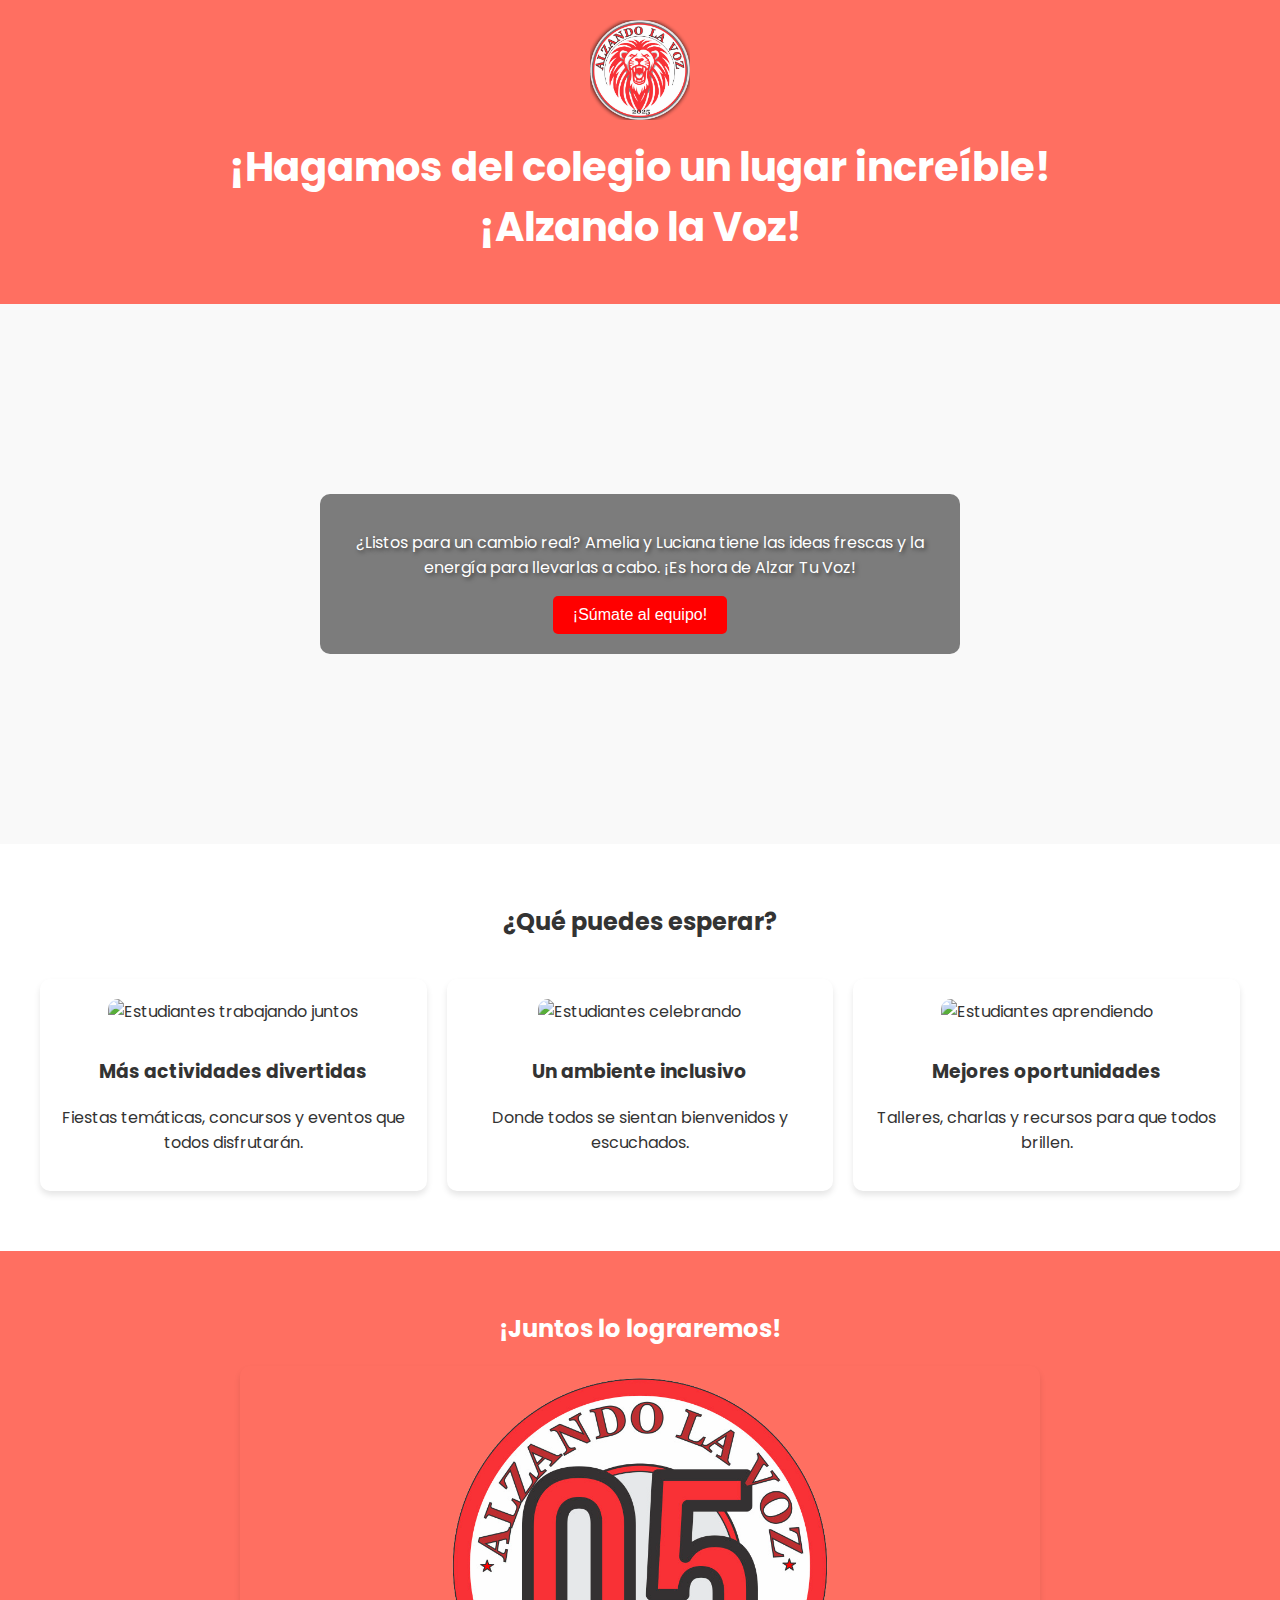
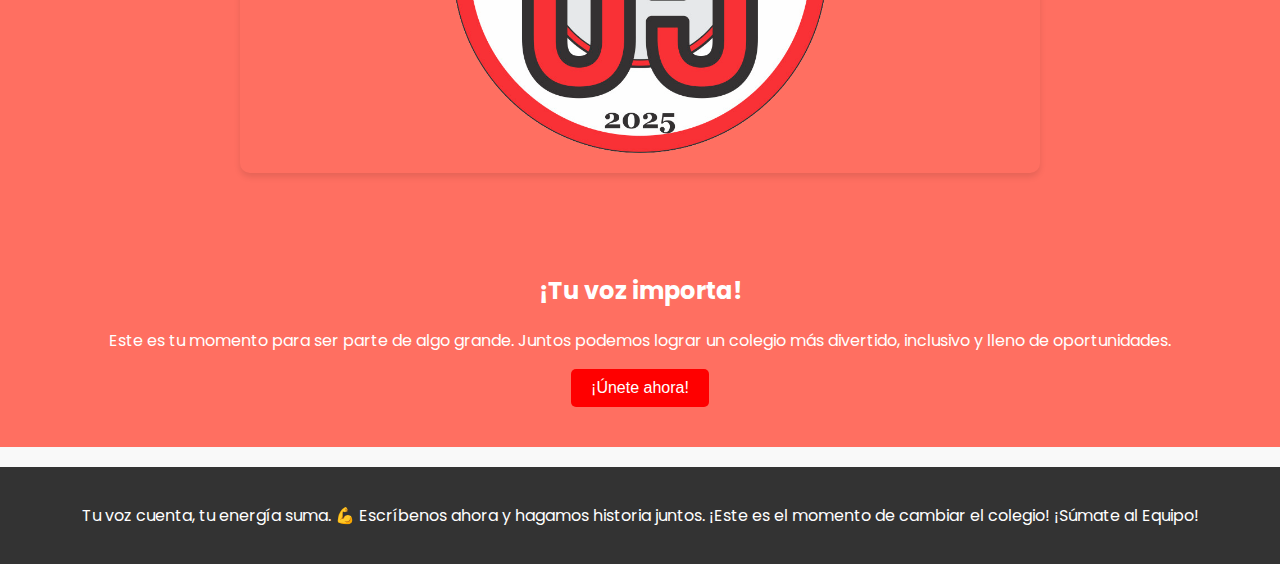
==== index.html @ 97600b5e "Rename index(1).html to index.html" ====
<!DOCTYPE html>
<html lang="es">
<head>
  <meta charset="UTF-8">
  <meta name="viewport" content="width=device-width, initial-scale=1.0">
  <title>¡Únete al cambio con Amelia y Luciana!</title>
  <link rel="stylesheet" href="styles.css">
  <link href="https://fonts.googleapis.com/css2?family=Montserrat:wght@400;700&family=Poppins:wght@300;600&display=swap" rel="stylesheet">
</head>
<body>
  <header>
    <div class="logo">
      <img src="logo-leon.png" alt="Logo de la campaña">
    </div>
    <h1>¡Hagamos del colegio un lugar increíble!
        </br> ¡Alzando la Voz!
    </h1>
  </header>

  <section class="hero">
    <div class="hero-content">
      <p>¿Listos para un cambio real? Amelia y Luciana tiene las ideas frescas y la energía para llevarlas a cabo. ¡Es hora de Alzar Tu Voz!</p>
      <button class="cta-button">¡Súmate al equipo!</button>
    </div>
  </section>

  <section class="ideas">
    <h2>¿Qué puedes esperar?</h2>
    <div class="idea-grid">
      <div class="idea-card">
        <img src="paul-stewart-KW1tupxfGII-unsplash.jpg" alt="Estudiantes trabajando juntos">
        <h3>Más actividades divertidas</h3>
        <p>Fiestas temáticas, concursos y eventos que todos disfrutarán.</p>
      </div>
      <div class="idea-card">
        <img src="mesh-TRVSyEf4UEE-unsplash.jpg" alt="Estudiantes celebrando">
        <h3>Un ambiente inclusivo</h3>
        <p>Donde todos se sientan bienvenidos y escuchados.</p>
      </div>
      <div class="idea-card">
        <img src="samuel-yongbo-kwon-iUA5g0iyuM4-unsplash.jpg" alt="Estudiantes aprendiendo">
        <h3>Mejores oportunidades</h3>
        <p>Talleres, charlas y recursos para que todos brillen.</p>
      </div>
    </div>
  </section>

  <!-- Nueva sección con imagen interactiva -->
  <section class="interactive-image">
    <h2>¡Juntos lo lograremos!</h2>
    <div class="image-container">
      <img src="logonumero.png" alt="Estudiantes celebrando juntos">
      <p class="image-caption">¡Tu apoyo hace la diferencia!</p>
    </div>
  </section>

  <section class="call-to-action">
    <h2>¡Tu voz importa!</h2>
    <p>Este es tu momento para ser parte de algo grande. Juntos podemos lograr un colegio más divertido, inclusivo y lleno de oportunidades.</p>
    <button class="cta-button">¡Únete ahora!</button>
  </section>

  <footer>
    <p>Tu voz cuenta, tu energía suma. 💪 Escríbenos ahora y hagamos historia juntos. ¡Este es el momento de cambiar el colegio! ¡Súmate al Equipo!</p>
    <div class="social-links">
    </div>
  </footer>

  <script src="script.js"></script>
</body>
</html>
---- styles.css ----
/* Estilos generales */
body {
  font-family: 'Poppins', sans-serif;
  margin: 0;
  padding: 0;
  background-color: #f9f9f9;
  color: #333;
  text-align: center;
  overflow-x: hidden;
}

header {
  background-color: #FF6F61; /* Color vibrante */
  padding: 20px;
  color: white;
  position: relative;
  overflow: hidden;
}

header::before {
  content: '';
  position: absolute;
  top: 0;
  left: -100%;
  width: 100%;
  height: 100%;
  background: linear-gradient(90deg, transparent, rgba(255, 255, 255, 0.4), transparent);
  animation: shine 3s infinite;
}

@keyframes shine {
  0% { left: -100%; }
  100% { left: 100%; }
}

.logo img {
  width: 100px;
  animation: spin 4s linear infinite;
}

@keyframes spin {
  0% { transform: rotate(0deg); }
  100% { transform: rotate(360deg); }
}

h1 {
  font-size: 2.5rem;
  margin-top: 10px;
  animation: fadeInDown 1.5s ease;
}

@keyframes fadeInDown {
  0% { opacity: 0; transform: translateY(-20px); }
  100% { opacity: 1; transform: translateY(0); }
}

.hero {
  background: url('https://images.unsplash.com/photo-1521737604893-d14cc237f11d?ixlib=rb-1.2.1&auto=format&fit=crop&w=1384&q=80') no-repeat center center/cover;
  height: 60vh;
  display: flex;
  justify-content: center;
  align-items: center;
  color: white;
  text-shadow: 2px 2px 4px rgba(0, 0, 0, 0.5);
  animation: fadeIn 2s ease;
}

.hero-content {
  max-width: 600px;
  padding: 20px;
  background: rgba(0, 0, 0, 0.5);
  border-radius: 10px;
}

.cta-button {
  background-color: #FF0000; /* Rojo vibrante */
  color: white; /* Texto en blanco */
  padding: 10px 20px;
  border: none;
  border-radius: 5px;
  font-size: 1rem;
  cursor: pointer;
  transition: background-color 0.3s ease, transform 0.3s ease;
}

.cta-button:hover {
  background-color: #CC0000; /* Rojo más oscuro al hacer hover */
  transform: scale(1.1);
}

.ideas {
  padding: 40px 20px;
  background-color: #fff;
}

.idea-grid {
  display: grid;
  grid-template-columns: repeat(auto-fit, minmax(250px, 1fr));
  gap: 20px;
  padding: 20px;
}

.idea-card {
  background-color: #fff;
  padding: 20px;
  border-radius: 10px;
  box-shadow: 0 4px 6px rgba(0, 0, 0, 0.1);
  transition: transform 0.3s ease, box-shadow 0.3s ease;
}

.idea-card:hover {
  transform: translateY(-10px);
  box-shadow: 0 8px 12px rgba(0, 0, 0, 0.2);
}

.idea-card img {
  width: 100%;
  border-radius: 10px;
  margin-bottom: 15px;
}

/* Estilos para la nueva sección de imagen interactiva */
.interactive-image {
  padding: 40px 20px;
  background-color: #FF6F61; /* Color vibrante que combina con el encabezado */
  color: white;
  text-align: center;
}

.image-container {
  position: relative;
  max-width: 800px;
  margin: 0 auto;
  overflow: hidden;
  border-radius: 10px;
  box-shadow: 0 4px 6px rgba(0, 0, 0, 0.1);
  animation: float 3s ease-in-out infinite; /* Animación de flotar */
}

@keyframes float {
  0%, 100% {
    transform: translateY(0);
  }
  50% {
    transform: translateY(-10px); /* Mueve la imagen hacia arriba y abajo */
  }
}

.image-container img {
  width: 50%;
  border-radius: 10px;
  transition: transform 0.3s ease, filter 0.3s ease;
}

.image-container:hover img {
  transform: scale(1.1); /* Efecto de zoom al hacer hover */
  filter: brightness(0.9) drop-shadow(0 0 10px rgba(255, 255, 255, 0.7)); /* Brillo y sombra */
}

.image-caption {
  position: absolute;
  bottom: 20px;
  left: 50%;
  transform: translateX(-50%);
  background-color: rgba(0, 0, 0, 0.7);
  color: white;
  padding: 10px 20px;
  border-radius: 5px;
  font-size: 1.2rem;
  opacity: 0;
  transition: opacity 0.3s ease, transform 0.3s ease;
}

.image-container:hover .image-caption {
  opacity: 1; /* Muestra el texto al hacer hover */
  transform: translate(-50%, -20px); /* Mueve el texto hacia arriba */
}

/* Efecto de brillo al pasar el mouse */
.image-container::before {
  content: '';
  position: absolute;
  top: 0;
  left: -100%;
  width: 100%;
  height: 100%;
  background: linear-gradient(90deg, transparent, rgba(255, 255, 255, 0.4), transparent);
  animation: shine 3s infinite;
  opacity: 0;
  transition: opacity 0.3s ease;
}

.image-container:hover::before {
  opacity: 1; /* Muestra el brillo al hacer hover */
}

@keyframes shine {
  0% { left: -100%; }
  100% { left: 100%; }
}

.call-to-action {
  background-color: #FF6F61;
  padding: 40px 20px;
  color: white;
}

footer {
  background-color: #333;
  color: white;
  padding: 20px;
  margin-top: 20px;
}

.social-links a {
  color: #FF6F61;
  text-decoration: none;
  margin: 0 10px;
  transition: color 0.3s ease;
}

.social-links a:hover {
  color: #CC0000;
}
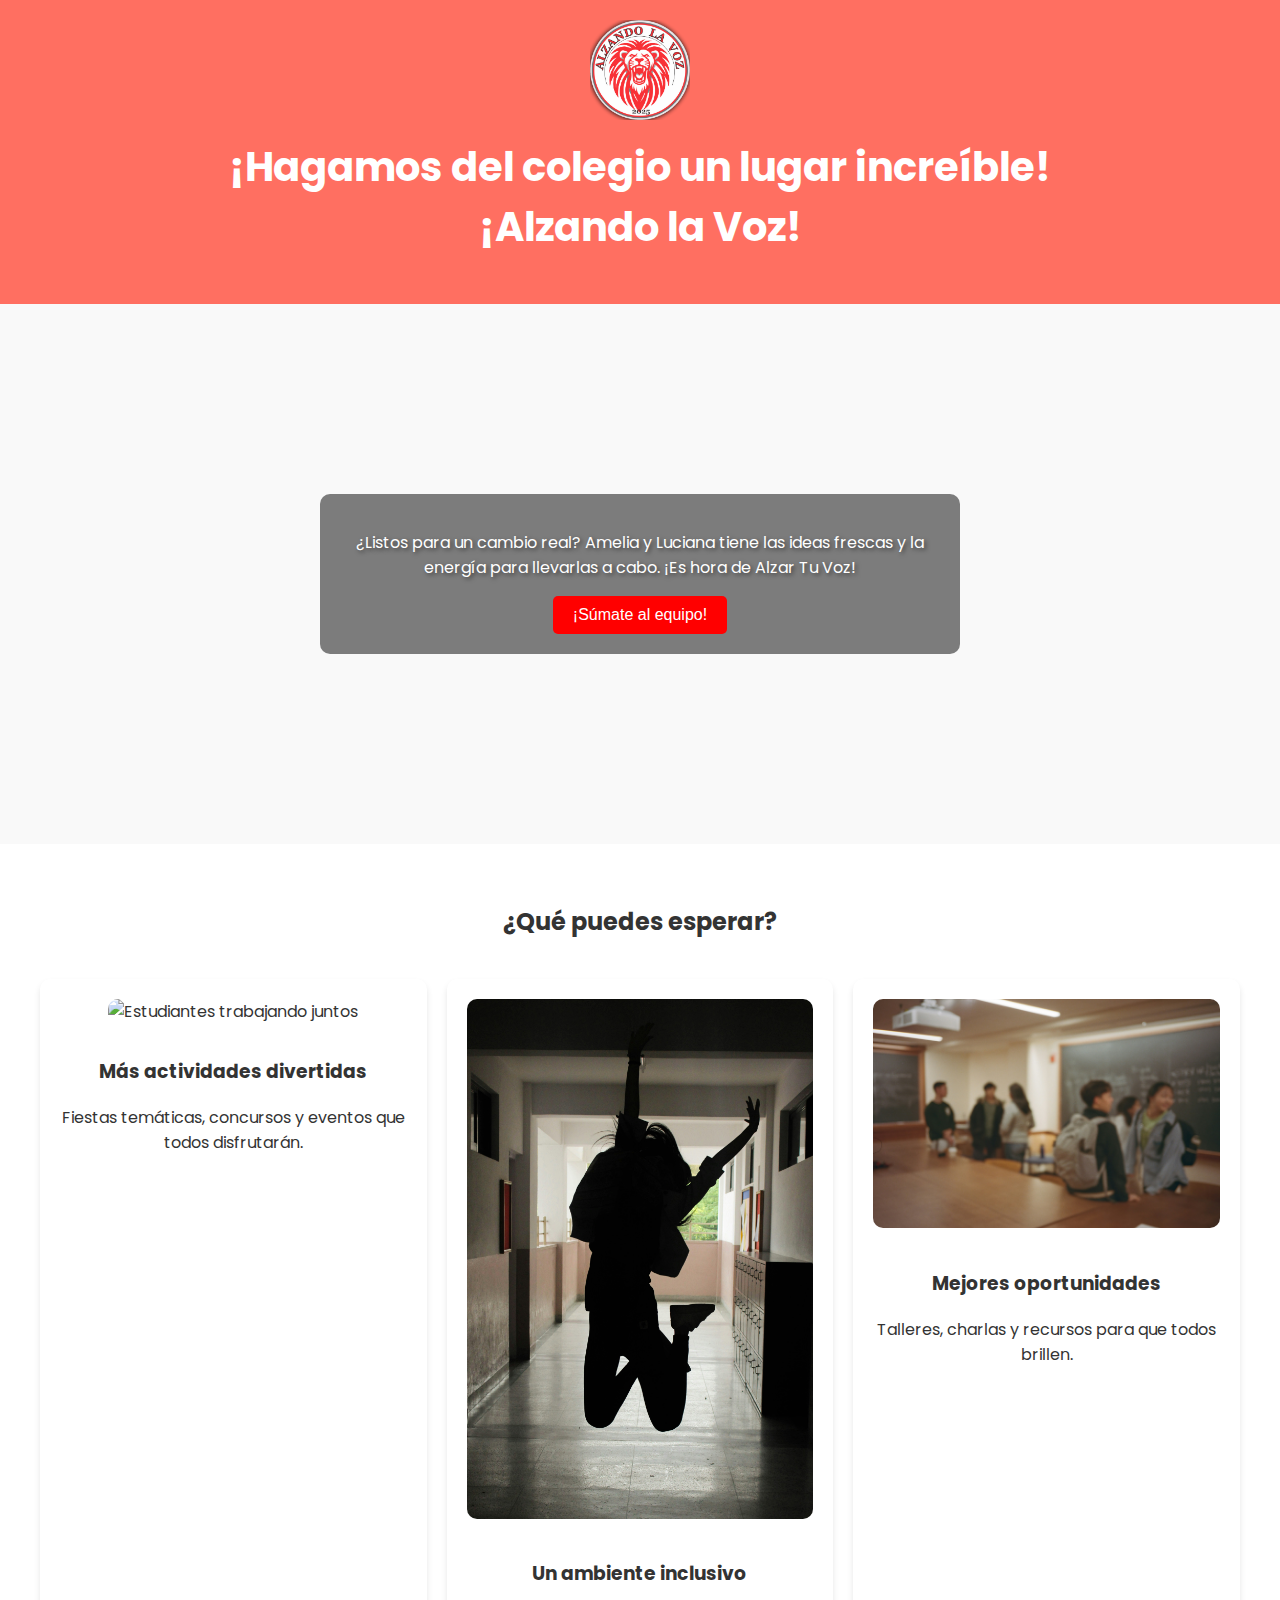
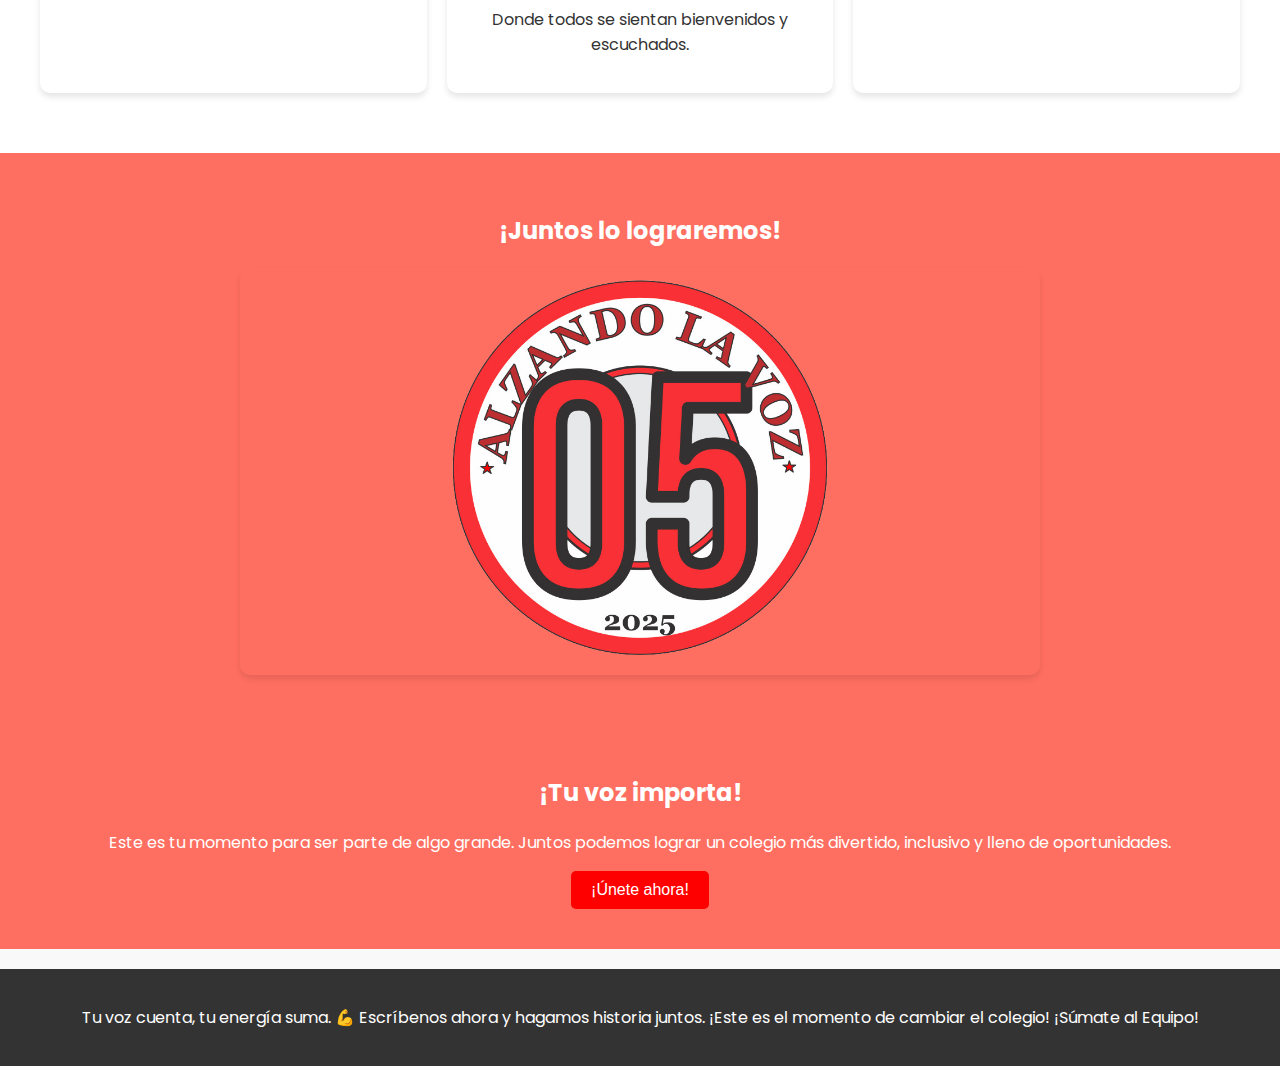
==== commit 7a4c3d7b: "Update index.html" ====
--- a/index.html
+++ b/index.html
@@ -28,7 +28,7 @@
     <h2>¿Qué puedes esperar?</h2>
     <div class="idea-grid">
       <div class="idea-card">
-        <img src="paul-stewart-KW1tupxfGII-unsplash.jpg" alt="Estudiantes trabajando juntos">
+        <img src="1.png" alt="Estudiantes trabajando juntos">
         <h3>Más actividades divertidas</h3>
         <p>Fiestas temáticas, concursos y eventos que todos disfrutarán.</p>
       </div>
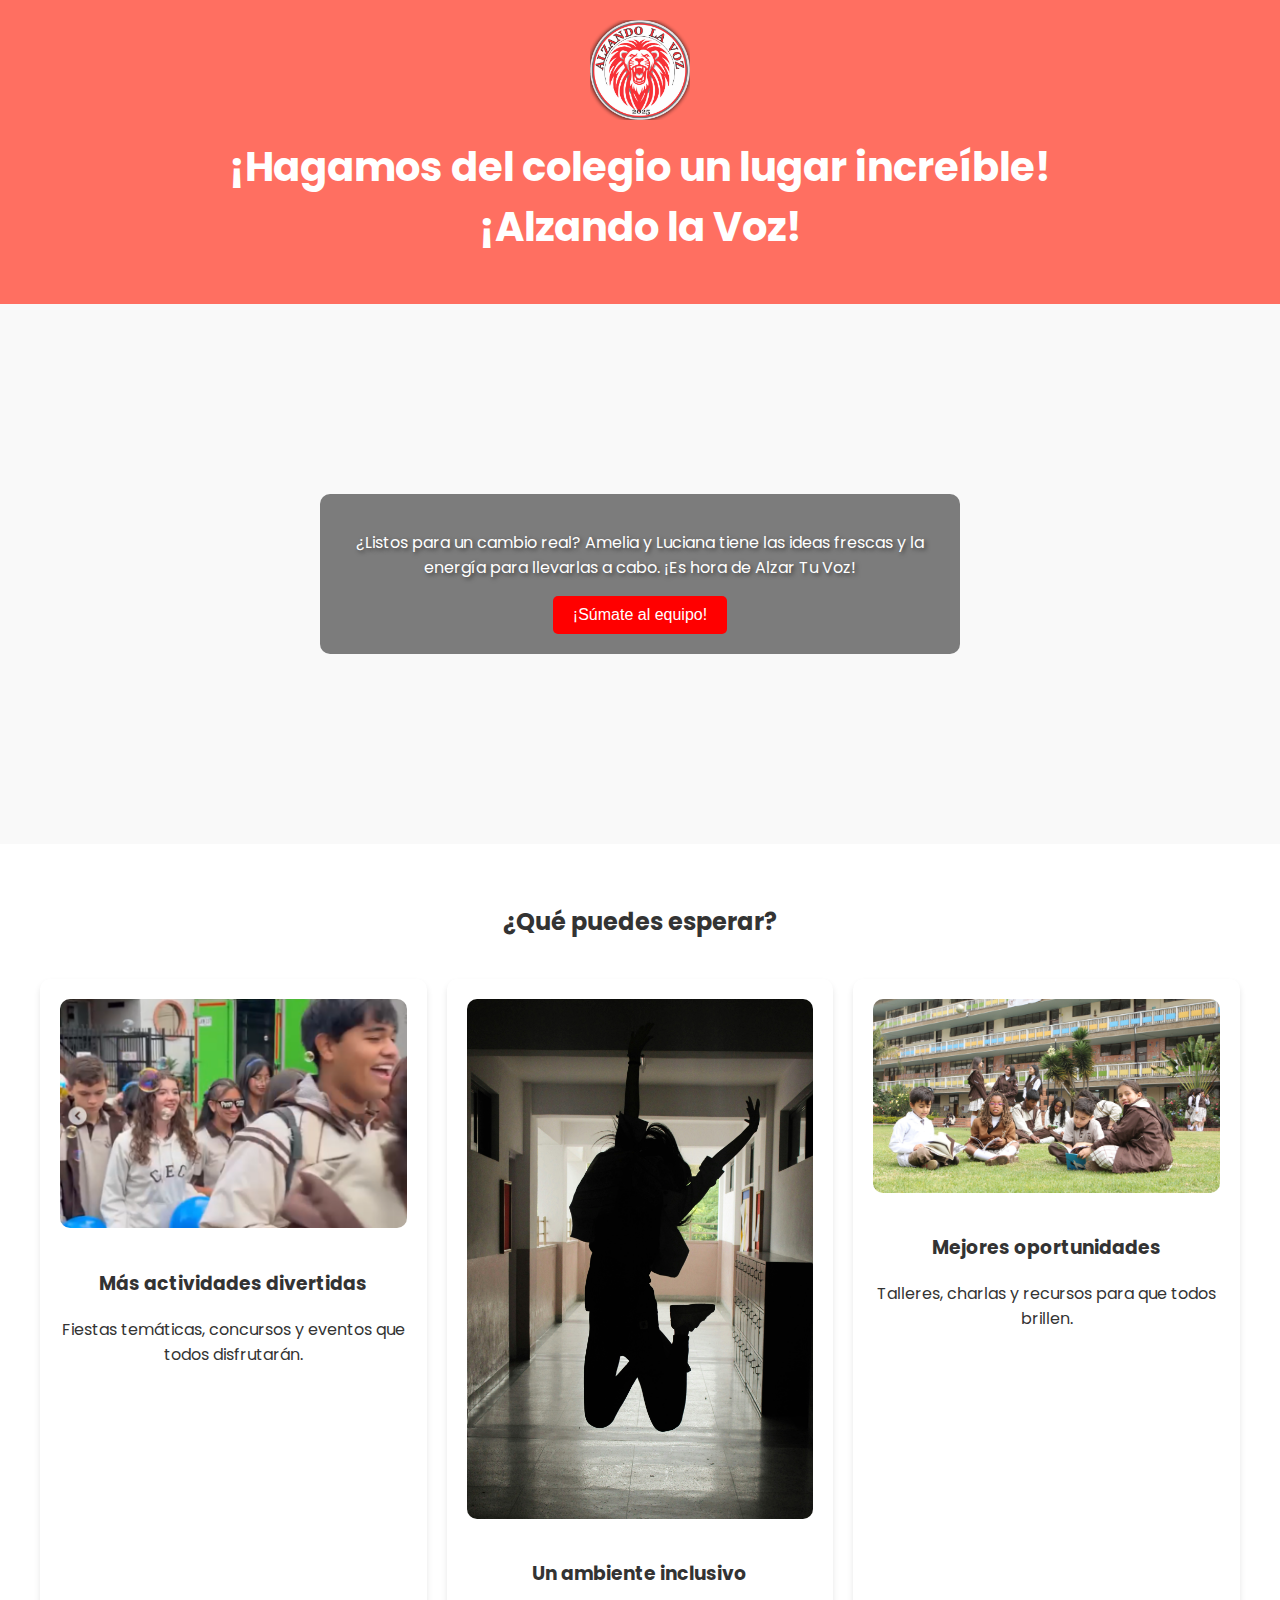
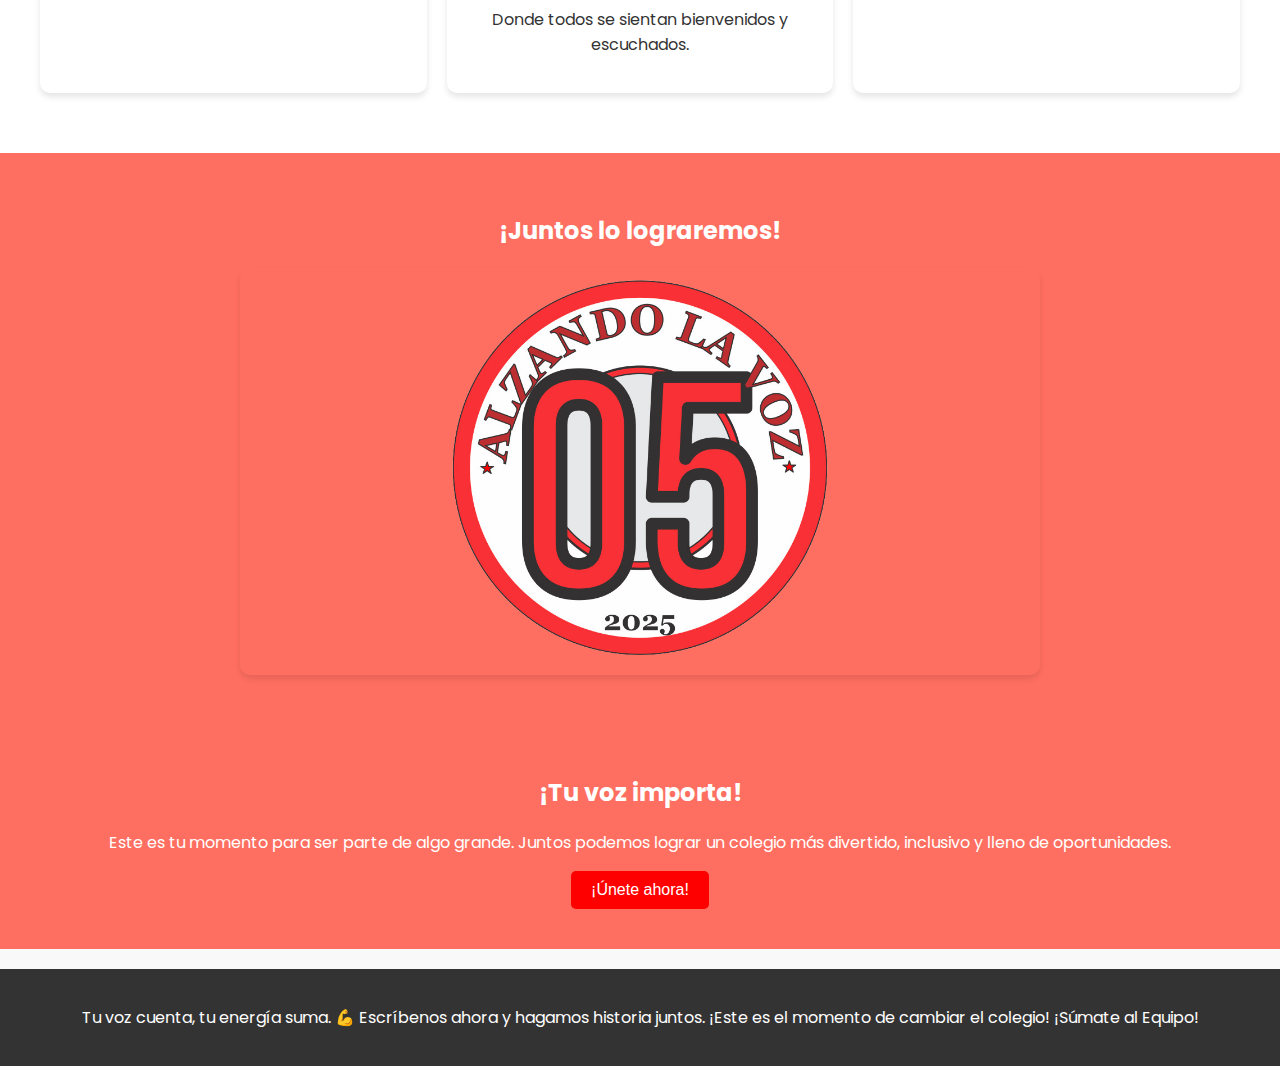
==== commit 42a20571: "Update index.html" ====
--- a/index.html
+++ b/index.html
@@ -28,7 +28,7 @@
     <h2>¿Qué puedes esperar?</h2>
     <div class="idea-grid">
       <div class="idea-card">
-        <img src="1.png" alt="Estudiantes trabajando juntos">
+        <img src="2.png" alt="Estudiantes felices">
         <h3>Más actividades divertidas</h3>
         <p>Fiestas temáticas, concursos y eventos que todos disfrutarán.</p>
       </div>
@@ -38,7 +38,7 @@
         <p>Donde todos se sientan bienvenidos y escuchados.</p>
       </div>
       <div class="idea-card">
-        <img src="samuel-yongbo-kwon-iUA5g0iyuM4-unsplash.jpg" alt="Estudiantes aprendiendo">
+        <img src="1.png" alt="Estudiantes aprendiendo">
         <h3>Mejores oportunidades</h3>
         <p>Talleres, charlas y recursos para que todos brillen.</p>
       </div>
